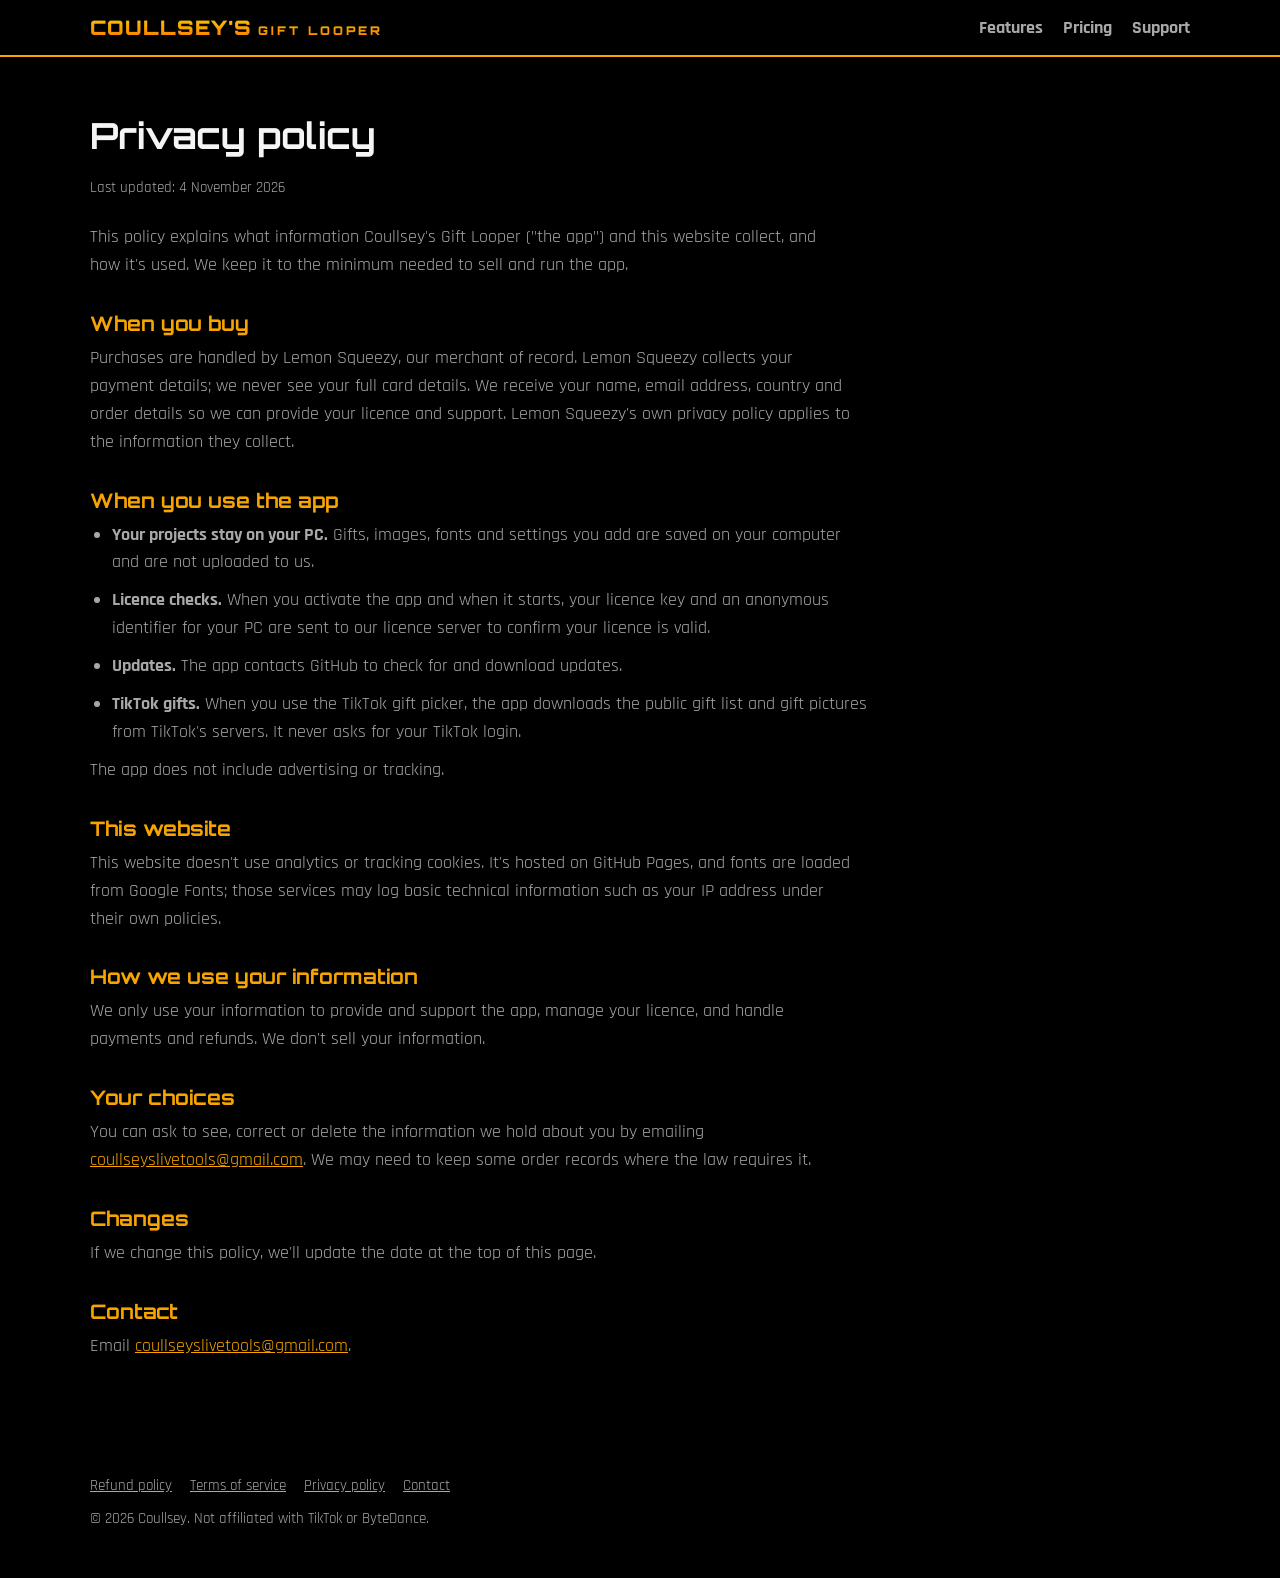
==== privacy.html @ 50c43869 "Add website: privacy.html" ====
<!DOCTYPE html>
<html lang="en">
<head>
    <meta charset="UTF-8">
    <meta name="viewport" content="width=device-width, initial-scale=1.0">
    <title>Privacy policy – Coullsey's Gift Looper</title>
    <link rel="icon" href="favicon.ico">
    <link rel="preconnect" href="https://fonts.googleapis.com">
    <link rel="preconnect" href="https://fonts.gstatic.com" crossorigin>
    <link href="https://fonts.googleapis.com/css2?family=Orbitron:wght@700;900&family=Rajdhani:wght@500;700&display=swap" rel="stylesheet">
    <link rel="stylesheet" href="style.css">
</head>
<body>
    <header class="site-header">
        <div class="wrap">
            <a class="logo" href="./">COULLSEY'S<span>GIFT LOOPER</span></a>
            <nav class="nav"><a href="./#features">Features</a><a href="./#pricing">Pricing</a><a href="./#support">Support</a></nav>
        </div>
    </header>

    <main class="policy">
        <div class="wrap">
            <h1>Privacy policy</h1>
            <p class="updated">Last updated: 4 November 2026</p>

            <p>This policy explains what information Coullsey's Gift Looper ("the app") and this website collect, and how it's used. We keep it to the minimum needed to sell and run the app.</p>

            <h2>When you buy</h2>
            <p>Purchases are handled by Lemon Squeezy, our merchant of record. Lemon Squeezy collects your payment details; we never see your full card details. We receive your name, email address, country and order details so we can provide your licence and support. Lemon Squeezy's own privacy policy applies to the information they collect.</p>

            <h2>When you use the app</h2>
            <ul>
                <li><b>Your projects stay on your PC.</b> Gifts, images, fonts and settings you add are saved on your computer and are not uploaded to us.</li>
                <li><b>Licence checks.</b> When you activate the app and when it starts, your licence key and an anonymous identifier for your PC are sent to our licence server to confirm your licence is valid.</li>
                <li><b>Updates.</b> The app contacts GitHub to check for and download updates.</li>
                <li><b>TikTok gifts.</b> When you use the TikTok gift picker, the app downloads the public gift list and gift pictures from TikTok's servers. It never asks for your TikTok login.</li>
            </ul>
            <p>The app does not include advertising or tracking.</p>

            <h2>This website</h2>
            <p>This website doesn't use analytics or tracking cookies. It's hosted on GitHub Pages, and fonts are loaded from Google Fonts; those services may log basic technical information such as your IP address under their own policies.</p>

            <h2>How we use your information</h2>
            <p>We only use your information to provide and support the app, manage your licence, and handle payments and refunds. We don't sell your information.</p>

            <h2>Your choices</h2>
            <p>You can ask to see, correct or delete the information we hold about you by emailing <a href="mailto:coullseyslivetools@gmail.com">coullseyslivetools@gmail.com</a>. We may need to keep some order records where the law requires it.</p>

            <h2>Changes</h2>
            <p>If we change this policy, we'll update the date at the top of this page.</p>

            <h2>Contact</h2>
            <p>Email <a href="mailto:coullseyslivetools@gmail.com">coullseyslivetools@gmail.com</a>.</p>
        </div>
    </main>

    <footer class="site-footer">
        <div class="wrap">
            <div class="links"><a href="refund-policy.html">Refund policy</a><a href="terms.html">Terms of service</a><a href="privacy.html">Privacy policy</a><a href="mailto:coullseyslivetools@gmail.com">Contact</a></div>
            <p>© 2026 Coullsey. Not affiliated with TikTok or ByteDance.</p>
        </div>
    </footer>
</body>
</html>
---- style.css ----
:root {
    --bg: #000000;
    --bg-2: #0a0a0a;
    --card: #0f0f0f;
    --border: #1f1f1f;
    --text: #f5f5f5;
    --text-2: #a8a8a8;
    --accent: #f7a400;
    --accent-2: #ff6b00;
    --accent-light: #ffd700;
}
* { margin: 0; padding: 0; box-sizing: border-box; }
html { scroll-behavior: smooth; }
body { font-family: 'Rajdhani', system-ui, sans-serif; font-size: 18px; line-height: 1.55; background: var(--bg); color: var(--text); }
a { color: var(--accent); }
img { max-width: 100%; height: auto; display: block; }
.wrap { width: min(1100px, 100% - 32px); margin: 0 auto; }

/* Header */
.site-header { position: sticky; top: 0; z-index: 10; background: rgba(0,0,0,0.92); border-bottom: 2px solid var(--accent); backdrop-filter: blur(6px); }
.site-header .wrap { display: flex; align-items: center; justify-content: space-between; gap: 16px; padding: 12px 0; }
.logo { font-family: 'Orbitron', sans-serif; font-weight: 900; font-size: 20px; letter-spacing: 1px; text-decoration: none; background: linear-gradient(to bottom, var(--accent-light), var(--accent), var(--accent-2)); -webkit-background-clip: text; background-clip: text; -webkit-text-fill-color: transparent; white-space: nowrap; }
.logo span { font-size: 12px; letter-spacing: 3px; margin-left: 6px; }
.nav { display: flex; gap: 20px; flex-wrap: wrap; }
.nav a { color: var(--text-2); text-decoration: none; font-weight: 700; }
.nav a:hover { color: var(--accent); }

/* Buttons */
.btn { display: inline-block; padding: 12px 22px; border-radius: 6px; font-family: 'Orbitron', sans-serif; font-size: 13px; font-weight: 700; letter-spacing: 1px; text-transform: uppercase; text-decoration: none; border: none; cursor: pointer; }
.btn-gold { background: linear-gradient(135deg, var(--accent), var(--accent-2)); color: #000; }
.btn-gold:hover { box-shadow: 0 0 18px rgba(247,164,0,0.45); }
.btn-outline { color: var(--accent); border: 1px solid var(--accent); background: transparent; }
.btn-outline:hover { background: var(--accent); color: #000; }
.btn[aria-disabled="true"] { opacity: 0.55; cursor: not-allowed; box-shadow: none; }

/* Sections */
section { padding: 72px 0; border-bottom: 1px solid var(--border); }
h1, h2, h3 { font-family: 'Orbitron', sans-serif; line-height: 1.25; }
h1 { font-size: clamp(30px, 5vw, 48px); margin-bottom: 18px; }
h1 em { font-style: normal; color: var(--accent); }
h2 { font-size: clamp(24px, 3.5vw, 32px); margin-bottom: 12px; }
h3 { font-size: 16px; margin-bottom: 6px; color: var(--accent); }
.lead { font-size: 21px; color: var(--text-2); max-width: 640px; }
.section-intro { color: var(--text-2); margin-bottom: 32px; max-width: 680px; }

.hero { padding-top: 64px; }
.hero .cta { display: flex; gap: 12px; flex-wrap: wrap; margin: 28px 0 40px; }
.shot { border: 1px solid var(--border); border-radius: 10px; overflow: hidden; box-shadow: 0 0 40px rgba(247,164,0,0.12); }

.features { display: grid; grid-template-columns: repeat(auto-fit, minmax(240px, 1fr)); gap: 16px; }
.feature { background: var(--card); border: 1px solid var(--border); border-radius: 10px; padding: 20px; }
.feature p { color: var(--text-2); }

.gallery { display: grid; grid-template-columns: repeat(auto-fit, minmax(300px, 1fr)); gap: 20px; }
.gallery figcaption { color: var(--text-2); margin-top: 10px; }

.steps { counter-reset: step; display: grid; grid-template-columns: repeat(auto-fit, minmax(240px, 1fr)); gap: 16px; }
.step { background: var(--card); border: 1px solid var(--border); border-radius: 10px; padding: 20px; }
.step::before { counter-increment: step; content: counter(step); display: inline-flex; align-items: center; justify-content: center; width: 32px; height: 32px; border-radius: 50%; background: var(--accent); color: #000; font-family: 'Orbitron', sans-serif; font-weight: 900; margin-bottom: 10px; }
.step p { color: var(--text-2); }

.price-card { max-width: 440px; margin: 0 auto; text-align: center; background: var(--card); border: 2px solid var(--accent); border-radius: 14px; padding: 32px 28px; }
.price { font-family: 'Orbitron', sans-serif; font-size: 48px; font-weight: 900; color: var(--accent); }
.price small { font-size: 18px; color: var(--text-2); font-weight: 700; }
.price-card ul { list-style: none; text-align: left; margin: 20px 0 24px; }
.price-card li { padding: 6px 0 6px 28px; position: relative; }
.price-card li::before { content: '✓'; position: absolute; left: 0; color: var(--accent); font-weight: 900; }
.fine { font-size: 15px; color: var(--text-2); margin-top: 14px; }

.faq details { background: var(--card); border: 1px solid var(--border); border-radius: 10px; padding: 16px 20px; margin-bottom: 10px; }
.faq summary { cursor: pointer; font-weight: 700; }
.faq details p { color: var(--text-2); margin-top: 8px; }

/* Policy pages */
.policy { padding: 56px 0 72px; }
.policy h1 { font-size: clamp(26px, 4vw, 36px); }
.policy h2 { font-size: 20px; margin: 32px 0 8px; color: var(--accent); }
.policy p, .policy li { color: var(--text-2); margin-bottom: 10px; max-width: 760px; }
.policy ul { padding-left: 22px; }
.policy .updated { color: var(--text-2); font-size: 15px; margin-bottom: 24px; }

/* Footer */
.site-footer { padding: 32px 0 48px; color: var(--text-2); font-size: 15px; }
.site-footer .links { display: flex; gap: 18px; flex-wrap: wrap; margin-bottom: 10px; }
.site-footer .links a { color: var(--text-2); }
.site-footer .links a:hover { color: var(--accent); }

@media (max-width: 640px) {
    body { font-size: 17px; }
    .logo span { display: none; }
    .nav { gap: 14px; font-size: 16px; }
    section { padding: 52px 0; }
}
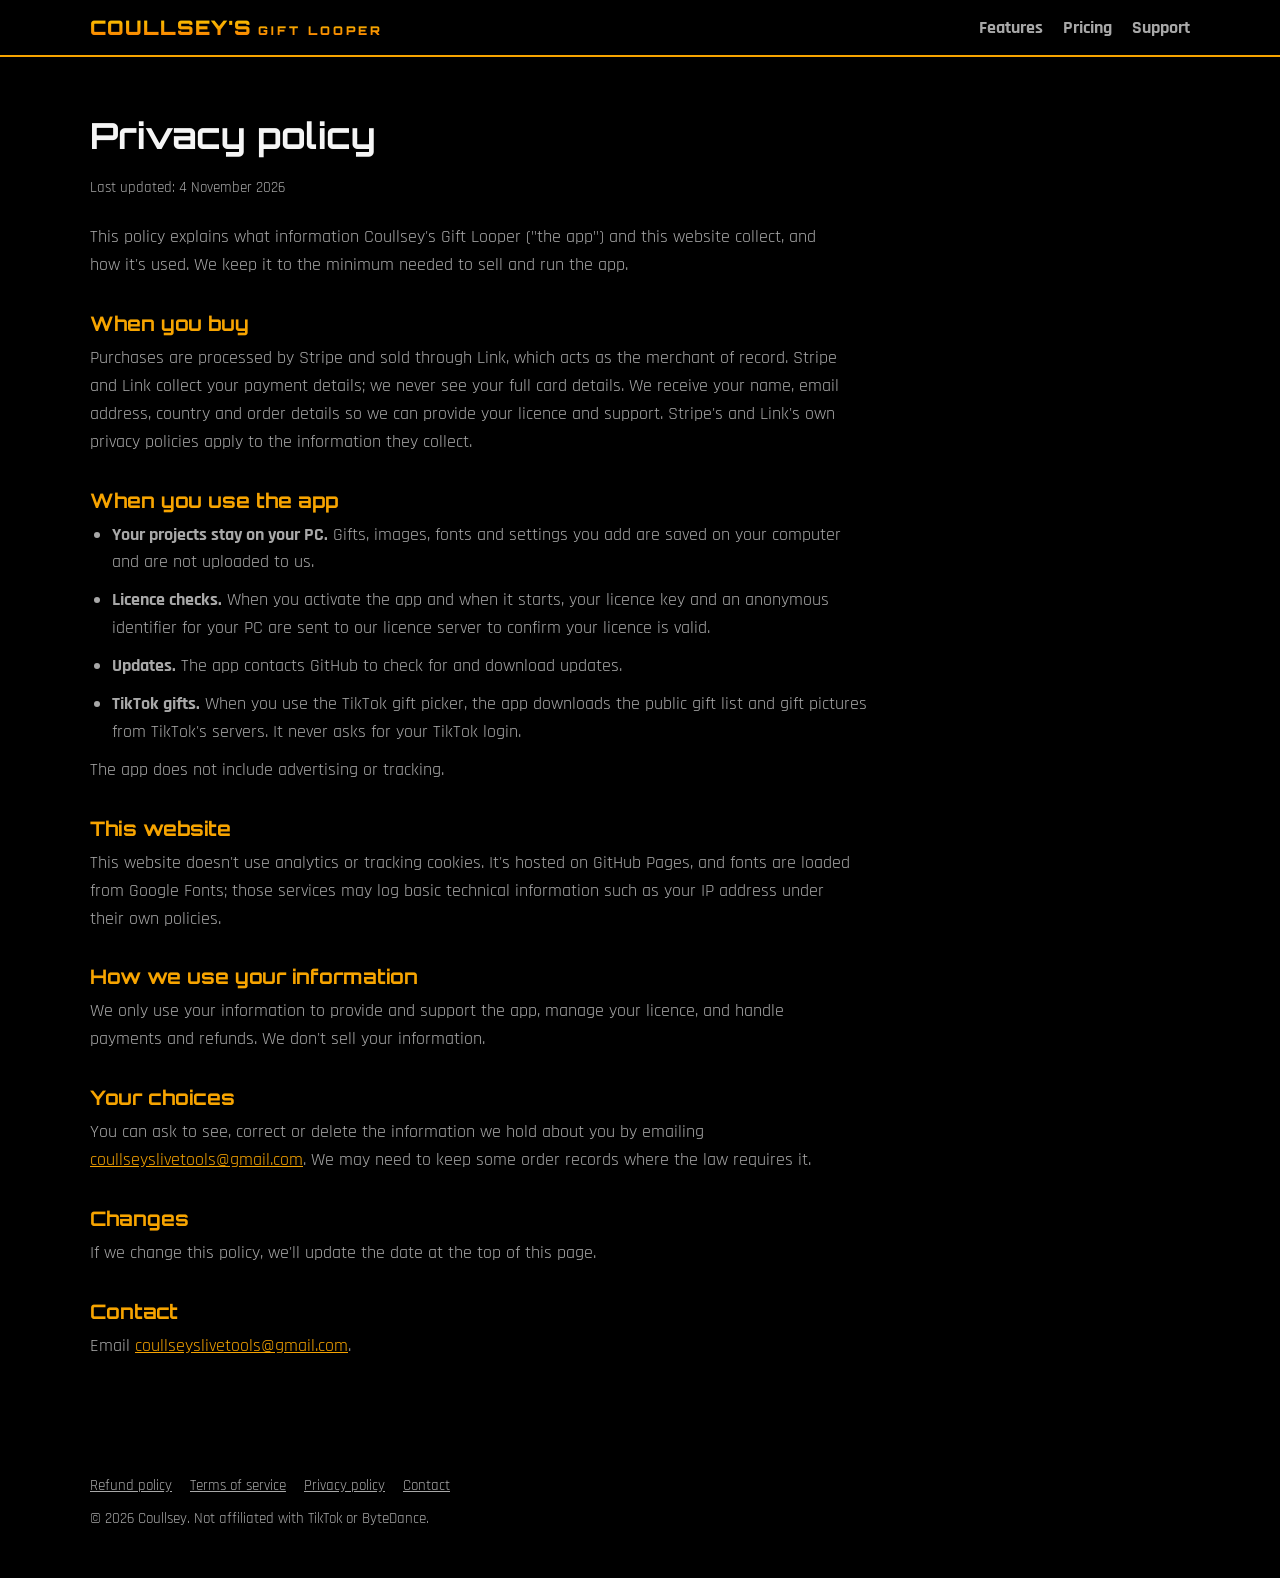
==== commit fbf47451: "Website: live checkout and Stripe/Link wording (privacy.html)" ====
--- a/privacy.html
+++ b/privacy.html
@@ -26,7 +26,7 @@
             <p>This policy explains what information Coullsey's Gift Looper ("the app") and this website collect, and how it's used. We keep it to the minimum needed to sell and run the app.</p>
 
             <h2>When you buy</h2>
-            <p>Purchases are handled by Lemon Squeezy, our merchant of record. Lemon Squeezy collects your payment details; we never see your full card details. We receive your name, email address, country and order details so we can provide your licence and support. Lemon Squeezy's own privacy policy applies to the information they collect.</p>
+            <p>Purchases are processed by Stripe and sold through Link, which acts as the merchant of record. Stripe and Link collect your payment details; we never see your full card details. We receive your name, email address, country and order details so we can provide your licence and support. Stripe's and Link's own privacy policies apply to the information they collect.</p>
 
             <h2>When you use the app</h2>
             <ul>
